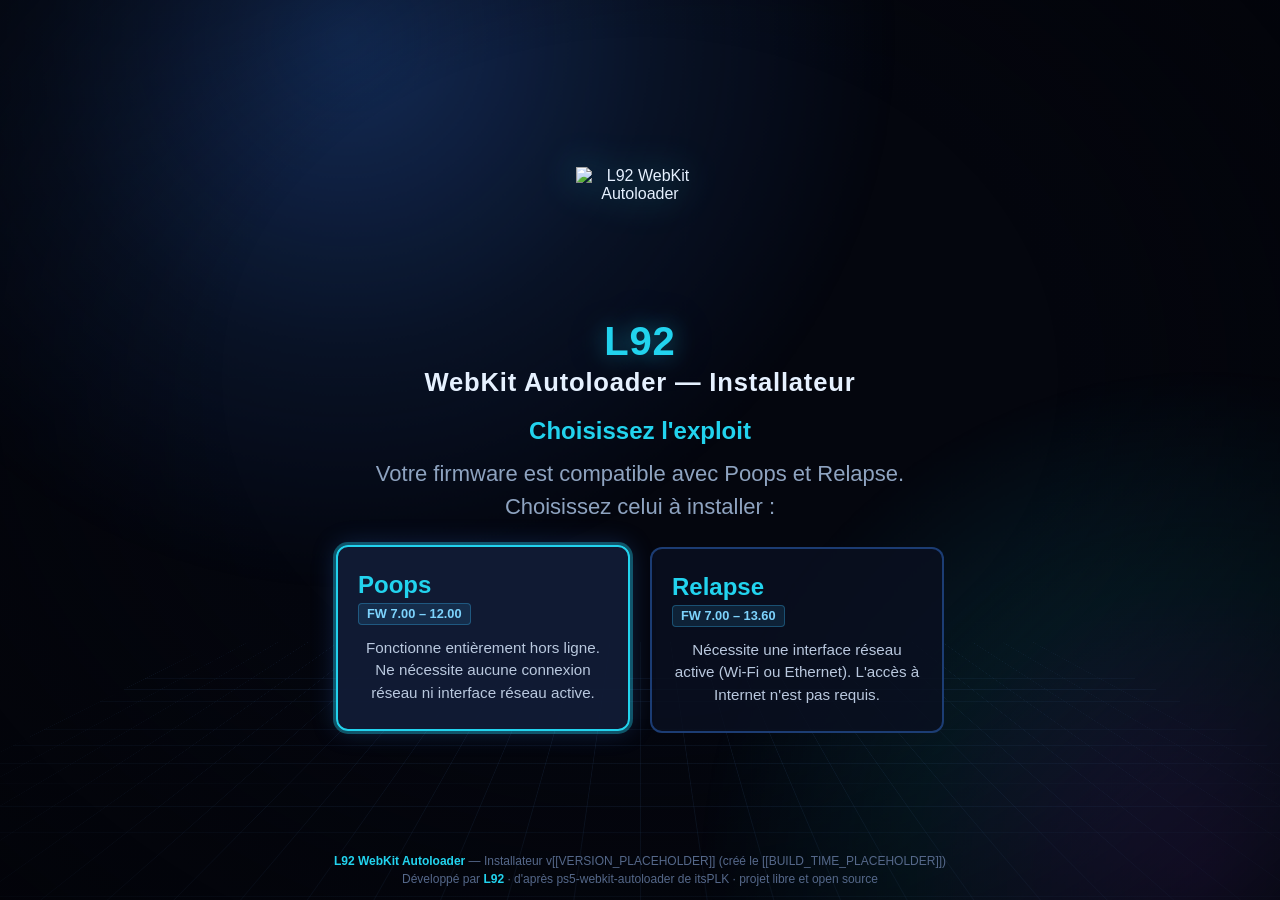
==== frontend/installer-page/index.html @ f5695c62 "feat: L92 rebranding v0.6.0 — French neon UI, credits, CI on tag - Neon "midnight drive" theme (orbs" ====
<!doctype html>
<html lang="fr" manifest="/cache.appcache">

<head>
  <meta charset="utf-8" />
  <meta name="viewport" content="width=device-width, initial-scale=1.0" />
  <link rel="icon" type="image/svg+xml" href="/favicon.svg" />
  <title>L92 WebKit Autoloader — Installateur v[[VERSION_PLACEHOLDER]] (créé le [[BUILD_TIME_PLACEHOLDER]])</title>
  <style>
    * {
      margin: 0;
      padding: 0;
      -webkit-box-sizing: border-box;
      box-sizing: border-box;
    }

    html,
    body {
      height: 100%;
    }

    body {
      font-family: -apple-system, "Helvetica Neue", Helvetica, Arial, sans-serif;
      background: #04060e;
      color: #e6f1ff;
      display: -webkit-box;
      display: -webkit-flex;
      display: flex;
      -webkit-box-align: center;
      -webkit-align-items: center;
      align-items: center;
      -webkit-box-pack: center;
      -webkit-justify-content: center;
      justify-content: center;
      min-height: 100%;
      text-align: center;
      overflow-y: auto;
    }

    /* ---------- Fond animé : aurores + grille néon (transform-only, PS5-safe) ---------- */

    #bg {
      position: fixed;
      top: 0; right: 0; bottom: 0; left: 0;
      z-index: 0;
      background: #04060e;
      pointer-events: none;
      overflow: hidden;
    }

    .orb {
      position: absolute;
      border-radius: 50%;
      will-change: -webkit-transform, transform, opacity;
    }

    .orb-a {
      width: 90vmax; height: 90vmax;
      top: -42vmax; left: -18vmax;
      background: -webkit-radial-gradient(circle at center, rgba(56, 132, 255, 0.30) 0%, rgba(56, 132, 255, 0.10) 38%, rgba(4, 6, 14, 0) 68%);
      background: radial-gradient(circle at center, rgba(56, 132, 255, 0.30) 0%, rgba(56, 132, 255, 0.10) 38%, rgba(4, 6, 14, 0) 68%);
      -webkit-animation: orbA 14s ease-in-out infinite alternate;
      animation: orbA 14s ease-in-out infinite alternate;
    }

    .orb-b {
      width: 80vmax; height: 80vmax;
      right: -34vmax; bottom: -38vmax;
      background: -webkit-radial-gradient(circle at center, rgba(139, 92, 246, 0.26) 0%, rgba(34, 211, 238, 0.10) 40%, rgba(4, 6, 14, 0) 70%);
      background: radial-gradient(circle at center, rgba(139, 92, 246, 0.26) 0%, rgba(34, 211, 238, 0.10) 40%, rgba(4, 6, 14, 0) 70%);
      -webkit-animation: orbB 18s ease-in-out infinite alternate;
      animation: orbB 18s ease-in-out infinite alternate;
    }

    @-webkit-keyframes orbA {
      from { -webkit-transform: translate3d(0, 0, 0) scale(1); transform: translate3d(0, 0, 0) scale(1); opacity: 0.85; }
      to   { -webkit-transform: translate3d(6vmax, 4vmax, 0) scale(1.12); transform: translate3d(6vmax, 4vmax, 0) scale(1.12); opacity: 1; }
    }
    @keyframes orbA {
      from { -webkit-transform: translate3d(0, 0, 0) scale(1); transform: translate3d(0, 0, 0) scale(1); opacity: 0.85; }
      to   { -webkit-transform: translate3d(6vmax, 4vmax, 0) scale(1.12); transform: translate3d(6vmax, 4vmax, 0) scale(1.12); opacity: 1; }
    }

    @-webkit-keyframes orbB {
      from { -webkit-transform: translate3d(0, 0, 0) scale(1.05); transform: translate3d(0, 0, 0) scale(1.05); opacity: 0.8; }
      to   { -webkit-transform: translate3d(-5vmax, -4vmax, 0) scale(1); transform: translate3d(-5vmax, -4vmax, 0) scale(1); opacity: 1; }
    }
    @keyframes orbB {
      from { -webkit-transform: translate3d(0, 0, 0) scale(1.05); transform: translate3d(0, 0, 0) scale(1.05); opacity: 0.8; }
      to   { -webkit-transform: translate3d(-5vmax, -4vmax, 0) scale(1); transform: translate3d(-5vmax, -4vmax, 0) scale(1); opacity: 1; }
    }

    .grid {
      position: absolute;
      top: -12%; right: -20%; bottom: -12%; left: -20%;
      background-image:
        -webkit-linear-gradient(rgba(96, 165, 250, 0.09) 1px, rgba(0, 0, 0, 0) 1px),
        -webkit-linear-gradient(90deg, rgba(96, 165, 250, 0.09) 1px, rgba(0, 0, 0, 0) 1px);
      background-image:
        linear-gradient(rgba(96, 165, 250, 0.09) 1px, rgba(0, 0, 0, 0) 1px),
        linear-gradient(90deg, rgba(96, 165, 250, 0.09) 1px, rgba(0, 0, 0, 0) 1px);
      background-size: 64px 64px;
      -webkit-transform: perspective(600px) rotateX(46deg) scale(1.28);
      transform: perspective(600px) rotateX(46deg) scale(1.28);
      -webkit-transform-origin: 50% 100%;
      transform-origin: 50% 100%;
      -webkit-animation: gridScroll 22s linear infinite;
      animation: gridScroll 22s linear infinite;
    }

    @-webkit-keyframes gridScroll {
      from { background-position: 0 0, 0 0; }
      to   { background-position: 0 64px, 64px 0; }
    }
    @keyframes gridScroll {
      from { background-position: 0 0, 0 0; }
      to   { background-position: 0 64px, 64px 0; }
    }

    .vignette {
      position: absolute;
      top: 0; right: 0; bottom: 0; left: 0;
      background: -webkit-radial-gradient(ellipse at 50% 42%, rgba(0, 0, 0, 0) 46%, rgba(2, 3, 8, 0.72) 100%);
      background: radial-gradient(ellipse at 50% 42%, rgba(0, 0, 0, 0) 46%, rgba(2, 3, 8, 0.72) 100%);
    }

    /* ---------- Contenu ---------- */

    main {
      position: relative;
      z-index: 1;
      max-width: 42rem;
      padding: 2.5rem 1.5rem;
      margin: auto;
    }

    .logo {
      display: inline-block;
      width: 8rem;
      height: 8rem;
      margin-bottom: 1.5rem;
      -webkit-filter: drop-shadow(0 0 18px rgba(34, 211, 238, 0.45));
      filter: drop-shadow(0 0 18px rgba(34, 211, 238, 0.45));
      -webkit-animation: logoPulse 4.5s ease-in-out infinite;
      animation: logoPulse 4.5s ease-in-out infinite;
    }

    @-webkit-keyframes logoPulse {
      0%, 100% { opacity: 1; }
      50% { opacity: 0.82; }
    }
    @keyframes logoPulse {
      0%, 100% { opacity: 1; }
      50% { opacity: 0.82; }
    }

    h1 {
      font-size: 2.5rem;
      font-weight: 700;
      letter-spacing: 0.02em;
      margin-bottom: 1rem;
      color: #22d3ee;
      text-shadow: 0 0 22px rgba(34, 211, 238, 0.45), 0 0 60px rgba(59, 130, 246, 0.22);
    }

    h1 span {
      display: block;
      font-size: 1.6rem;
      font-weight: 600;
      color: #e6f1ff;
      text-shadow: none;
      margin-top: 0.25rem;
    }

    p {
      font-size: 1.375rem;
      line-height: 1.5;
      color: #8ea3c0;
    }

    #status {
      font-size: 1.5rem;
      font-weight: 600;
      color: #22d3ee;
      margin-bottom: 0.5rem;
      -webkit-animation: statusPulse 2s ease-in-out infinite;
      animation: statusPulse 2s ease-in-out infinite;
    }

    @-webkit-keyframes statusPulse {
      0%, 100% { opacity: 1; }
      50% { opacity: 0.55; }
    }
    @keyframes statusPulse {
      0%, 100% { opacity: 1; }
      50% { opacity: 0.55; }
    }

    body.done #status {
      color: #22c55e;
      text-shadow: 0 0 18px rgba(34, 197, 94, 0.5);
      -webkit-animation: none;
      animation: none;
    }

    body.fail #status {
      color: #ef4444;
      text-shadow: 0 0 18px rgba(239, 68, 68, 0.5);
      -webkit-animation: none;
      animation: none;
    }

    #progressWrap {
      position: relative;
      width: 100%;
      max-width: 30rem;
      height: 1.25rem;
      margin: 1.75rem auto 0;
      background: rgba(10, 16, 32, 0.85);
      border: 1px solid rgba(59, 130, 246, 0.4);
      border-radius: 8px;
      overflow: hidden;
      -webkit-box-shadow: 0 0 18px rgba(59, 130, 246, 0.18);
      box-shadow: 0 0 18px rgba(59, 130, 246, 0.18);
    }

    #progressBar {
      position: absolute;
      top: 0;
      left: 0;
      height: 100%;
      width: 100%;
      background: #22d3ee;
      background: -webkit-linear-gradient(90deg, #22d3ee 0%, #3b82f6 55%, #8b5cf6 100%);
      background: linear-gradient(90deg, #22d3ee 0%, #3b82f6 55%, #8b5cf6 100%);
      -webkit-transform: scaleX(0);
      transform: scaleX(0);
      -webkit-transform-origin: left center;
      transform-origin: left center;
      -webkit-transition: -webkit-transform 0.3s ease-out;
      transition: transform 0.3s ease-out;
    }

    #progressPct {
      position: absolute;
      top: 0;
      left: 0;
      width: 100%;
      height: 100%;
      display: -webkit-box;
      display: -webkit-flex;
      display: flex;
      -webkit-box-align: center;
      -webkit-align-items: center;
      align-items: center;
      -webkit-box-pack: center;
      -webkit-justify-content: center;
      justify-content: center;
      color: #fff;
      font-size: 0.8rem;
      font-weight: 600;
      text-shadow: 0 1px 2px rgba(0, 0, 0, 0.6);
      z-index: 1;
      pointer-events: none;
    }

    #logContainer {
      margin-top: 1rem;
      width: 100%;
      max-width: 40rem;
      height: 12rem;
      background: rgba(2, 4, 10, 0.92);
      border: 1px solid rgba(59, 130, 246, 0.4);
      border-radius: 8px;
      overflow-y: auto;
      text-align: left;
      font-family: monospace;
      font-size: 0.8rem;
      padding: 0.5rem;
      color: #9fb6d4;
      white-space: pre-wrap;
      word-wrap: break-word;
    }
    #logContainer.error {
      color: #f87171;
    }

    /* ---------- Overlay cache corrompu ---------- */

    #cacheCorruptOverlay {
      position: fixed;
      top: 0;
      left: 0;
      width: 100%;
      height: 100%;
      background: rgba(2, 4, 10, 0.9);
      display: -webkit-box;
      display: -webkit-flex;
      display: flex;
      -webkit-box-align: center;
      -webkit-align-items: center;
      align-items: center;
      -webkit-box-pack: center;
      -webkit-justify-content: center;
      justify-content: center;
      z-index: 100;
    }

    #cacheCorruptOverlay .card {
      background: rgba(10, 16, 32, 0.96);
      border: 1px solid rgba(59, 130, 246, 0.45);
      border-radius: 14px;
      max-width: 34rem;
      padding: 2rem;
      text-align: center;
      -webkit-box-shadow: 0 0 40px rgba(59, 130, 246, 0.25);
      box-shadow: 0 0 40px rgba(59, 130, 246, 0.25);
    }

    #cacheCorruptOverlay h2 {
      font-size: 1.6rem;
      font-weight: 600;
      color: #fbbf24;
      text-shadow: 0 0 16px rgba(251, 191, 36, 0.4);
      margin-bottom: 1rem;
    }

    #cacheCorruptOverlay p {
      font-size: 1.125rem;
      line-height: 1.6;
      color: #b9c8de;
      margin-bottom: 1.5rem;
    }

    #cacheCorruptOverlay .actions {
      display: -webkit-box;
      display: -webkit-flex;
      display: flex;
      -webkit-box-pack: center;
      -webkit-justify-content: center;
      justify-content: center;
      gap: 1rem;
    }

    #cacheCorruptOverlay .actions[hidden] {
      display: none !important;
    }

    #cacheCorruptOverlay .btn {
      font-size: 1.125rem;
      font-weight: 600;
      padding: 0.75rem 1.5rem;
      border-radius: 8px;
      border: none;
      cursor: pointer;
    }

    #cacheCorruptOverlay .btn.primary {
      background: #22d3ee;
      background: -webkit-linear-gradient(90deg, #22d3ee 0%, #3b82f6 60%, #8b5cf6 100%);
      background: linear-gradient(90deg, #22d3ee 0%, #3b82f6 60%, #8b5cf6 100%);
      color: #fff;
      -webkit-box-shadow: 0 0 18px rgba(34, 211, 238, 0.35);
      box-shadow: 0 0 18px rgba(34, 211, 238, 0.35);
    }

    #cacheCorruptOverlay .btn.secondary {
      background: rgba(51, 65, 85, 0.9);
      border: 1px solid rgba(96, 165, 250, 0.35);
      color: #e2e8f0;
    }

    /* ---------- Sélection d'exploit ---------- */

    #choiceContainer {
      margin-top: 1.5rem;
      width: 100%;
      max-width: 38rem;
      margin-left: auto;
      margin-right: auto;
    }

    #choiceContainer[hidden] {
      display: none !important;
    }

    .choice-grid {
      display: -webkit-box;
      display: -webkit-flex;
      display: flex;
      gap: 1.25rem;
      margin-top: 1rem;
      text-align: left;
    }

    .choice-card {
      -webkit-box-flex: 1;
      -webkit-flex: 1;
      flex: 1;
      background: rgba(10, 16, 32, 0.85);
      border: 2px solid rgba(59, 130, 246, 0.4);
      border-radius: 12px;
      padding: 1.5rem 1.25rem;
      display: -webkit-box;
      display: -webkit-flex;
      display: flex;
      -webkit-box-orient: vertical;
      -webkit-box-direction: normal;
      -webkit-flex-direction: column;
      flex-direction: column;
      cursor: pointer;
      color: inherit;
      font-family: inherit;
      -webkit-transition: border-color 0.2s, -webkit-transform 0.2s, background-color 0.2s;
      transition: border-color 0.2s, transform 0.2s, background-color 0.2s;
      outline: none;
    }

    .choice-card:hover,
    .choice-card:focus {
      border-color: #22d3ee;
      background-color: rgba(17, 28, 54, 0.95);
      -webkit-transform: translateY(-2px);
      transform: translateY(-2px);
      box-shadow: 0 0 0 3px rgba(34, 211, 238, 0.35), 0 0 24px rgba(59, 130, 246, 0.25);
    }

    .choice-card .choice-title {
      font-size: 1.5rem;
      font-weight: 700;
      color: #22d3ee;
      margin-bottom: 0.25rem;
    }

    .choice-card .choice-fw {
      display: inline-block;
      align-self: flex-start;
      font-size: 0.8rem;
      font-weight: 600;
      color: #7dd3fc;
      background: rgba(56, 189, 248, 0.12);
      border: 1px solid rgba(56, 189, 248, 0.3);
      border-radius: 4px;
      padding: 0.15rem 0.5rem;
      margin-bottom: 0.75rem;
    }

    .choice-card .choice-desc {
      font-size: 0.95rem;
      color: #b9c8de;
      line-height: 1.5;
    }

    /* ---------- Footer ---------- */

    #footer {
      position: fixed;
      bottom: 12px;
      left: 50%;
      -webkit-transform: translateX(-50%);
      transform: translateX(-50%);
      font-size: 0.75rem;
      color: #55688a;
      line-height: 1.5;
      text-align: center;
      z-index: 20;
      width: 92%;
      max-width: 46rem;
    }

    #footer b {
      color: #22d3ee;
      font-weight: 600;
    }
  </style>

</head>

<body>
  <div id="bg" aria-hidden="true">
    <div class="orb orb-a"></div>
    <div class="orb orb-b"></div>
    <div class="grid"></div>
    <div class="vignette"></div>
  </div>

  <main>
    <img class="logo" src="/logo.svg" alt="L92 WebKit Autoloader" />
    <h1>L92 <span>WebKit Autoloader — Installateur</span></h1>
    <p id="status">Chargement&hellip;</p>
    <p id="detail"></p>

    <div id="choiceContainer" hidden>
      <div class="choice-grid">
        <button type="button" class="choice-card" id="btnPoops">
          <div class="choice-title">Poops</div>
          <div class="choice-fw">FW 7.00 &ndash; 12.00</div>
          <div class="choice-desc">Fonctionne entièrement hors ligne. Ne nécessite aucune connexion réseau ni interface réseau active.</div>
        </button>
        <button type="button" class="choice-card" id="btnRelapse">
          <div class="choice-title">Relapse</div>
          <div class="choice-fw">FW 7.00 &ndash; 13.60</div>
          <div class="choice-desc">Nécessite une interface réseau active (Wi-Fi ou Ethernet). L'accès à Internet n'est pas requis.</div>
        </button>
      </div>
    </div>

    <div id="progressWrap" hidden>
      <div id="progressBar"></div>
      <div id="progressPct">0%</div>
    </div>
    <div id="logContainer" hidden></div>

  </main>

  <footer id="footer">
    <b>L92 WebKit Autoloader</b> — Installateur v[[VERSION_PLACEHOLDER]] (créé le [[BUILD_TIME_PLACEHOLDER]])<br />
    Développé par <b>L92</b> &middot; d'après ps5-webkit-autoloader de itsPLK &middot; projet libre et open source
  </footer>

  <script>
    (function () {
      'use strict';

      function detectFirmware() {
        var m = /PlayStation 5\/(\d+\.\d+)/.exec(navigator.userAgent);
        if (!m) return null;
        return { str: m[1], num: parseFloat(m[1]) };
      }

      var statusEl = document.getElementById('status');
      var detailEl = document.getElementById('detail');
      var choiceContainer = document.getElementById('choiceContainer');
      var btnPoops = document.getElementById('btnPoops');
      var btnRelapse = document.getElementById('btnRelapse');
      var progressWrap = document.getElementById('progressWrap');
      var progressBar = document.getElementById('progressBar');
      var progressPct = document.getElementById('progressPct');
      var completed = false;
      var isDownloading = false;
      var isRetry = false;
      var currentUid = '';
      var chosenExploit = '';
      var fwParam = '';
      var simulateCorrupt = false;
      var corruptionPromptShown = false;

      (function () {
        var params = new URLSearchParams(window.location.search);
        isRetry = params.get('retry') === '1';
        currentUid = params.get('uid') || '';
        chosenExploit = params.get('exploit') || '';
        fwParam = params.get('fw') || '';
        /* Test hook: ?simulate=corrupt forces the corruption prompt without
         * needing a real AppCache error (e.g. for quick UI testing in a
         * desktop browser via `make dev`). */
        simulateCorrupt = params.get('simulate') === 'corrupt';
      })();

      var POOPS_FIRMWARES = ["7.00", "7.01", "7.20", "7.40", "7.60", "7.61", "8.00", "8.20", "8.40", "8.60", "9.00", "9.05", "9.20", "9.40", "9.60", "10.00", "10.01", "10.20", "10.40", "10.60", "11.00", "11.20", "11.40", "11.60", "12.00"];
      var RELAPSE_FIRMWARES = ["7.00", "7.01", "7.20", "7.40", "7.60", "7.61", "8.00", "8.20", "8.40", "8.60", "9.00", "9.20", "9.40", "9.60", "10.00", "10.01", "10.20", "10.40", "10.60", "11.00", "11.20", "11.60", "12.00", "12.02", "12.20", "12.40", "12.60", "12.70", "13.00", "13.20", "13.40", "13.42", "13.60"];

      var fw = detectFirmware();
      var fwStr = fw ? fw.str : fwParam;
      var fwNum = fw ? fw.num : (fwParam ? parseFloat(fwParam) : 0);
      var hasPoops = fwStr ? (POOPS_FIRMWARES.indexOf(fwStr) !== -1) : (fwNum >= 7.00 && fwNum <= 12.00);
      var hasRelapse = fwStr ? (RELAPSE_FIRMWARES.indexOf(fwStr) !== -1) : (fwNum >= 7.00 && fwNum <= 13.60);
      var isDualSupported = (hasPoops && hasRelapse) || (!fw && !fwParam && !chosenExploit);
      var needsChoice = isDualSupported && !chosenExploit;

      function chooseExploit(choice) {
        try {
          localStorage.setItem('wkal_exploit', choice);
        } catch (e) { }
        var p = new URLSearchParams(window.location.search);
        p.set('exploit', choice);
        window.location.replace(window.location.pathname + '?' + p.toString());
      }

      if (btnPoops) {
        btnPoops.addEventListener('click', function () {
          chooseExploit('poops');
        });
      }
      if (btnRelapse) {
        btnRelapse.addEventListener('click', function () {
          chooseExploit('relapse');
        });
      }


      var logContainer = document.getElementById('logContainer');
      var seenLogs = "";

      function appendLog(msg) {
        if (needsChoice) return;
        logContainer.hidden = false;
        var div = document.createElement('div');
        div.textContent = msg;
        logContainer.appendChild(div);
        logContainer.scrollTop = logContainer.scrollHeight;
      }


      var logPos = 0;
      var logXhr = null;

      function pollLogs() {
        if (needsChoice) return;
        logXhr = new XMLHttpRequest();
        logXhr.open('GET', '/logs?pos=' + logPos, true);
        logXhr.onreadystatechange = function () {
          if (logXhr.readyState === 4) {
            if (logXhr.status === 200) {
              var newLogs = logXhr.responseText;
              if (newLogs.length > 0) {
                var lines = newLogs.split('\n');
                for (var i = 0; i < lines.length; i++) {
                  if (lines[i].trim() !== '') appendLog(lines[i]);
                }
              }
              var newPosStr = logXhr.getResponseHeader("X-Log-Pos");
              if (newPosStr) {
                logPos = parseInt(newPosStr, 10);
              }
              // Add a slight delay before reconnecting to reduce server load
              setTimeout(pollLogs, 100);
            } else {
              // Server is down or error
              if (completed) return; // Stop polling completely if we finished
              setTimeout(pollLogs, 1000);
            }
          }
        };
        logXhr.send();
      }
      // Start the long-polling loop only when not on exploit selection
      if (!needsChoice) {
        pollLogs();
      }


      var probeOk = false;


      var AUTOLOADER_URL = '/app/index.html';

      function setProgress(pct) {
        progressBar.style.webkitTransform = 'scaleX(' + pct / 100 + ')';
        progressBar.style.transform = 'scaleX(' + pct / 100 + ')';
        progressPct.textContent = pct + '%';
      }

      function setInstalled() {
        document.body.classList.add('done');
        statusEl.textContent = 'Installation réussie !';
        statusEl.style.color = '';
        progressBar.style.background = '-webkit-linear-gradient(90deg, #16a34a 0%, #22c55e 100%)';
        detailEl.textContent = 'Le raccourci L92 WebKit Autoloader est maintenant sur l\'accueil de votre PS5. Vous pouvez fermer cette page.';
        setProgress(100);
      }

      function setFailed() {
        document.body.classList.add('fail');
        statusEl.textContent = 'Échec de l\'installation';
        statusEl.style.color = '';
        progressBar.style.background = '-webkit-linear-gradient(90deg, #dc2626 0%, #ef4444 100%)';
        detailEl.textContent = 'L\'application n\'a pas pu être installée. Fermez cette page puis relancez l\'installateur.';
      }

      function setSlow() {
        statusEl.textContent = 'Le cache prend anormalement longtemps';
        detailEl.textContent = 'Le raccourci n\'est créé qu\'une fois le cache terminé. Si cela n\'aboutit jamais, fermez le navigateur et relancez l\'installateur.';
      }

      function setCaching() {
        statusEl.textContent = 'Mise en cache du contenu…';
        detailEl.textContent = 'Veuillez patienter. Ne fermez pas encore cette page !';
        progressWrap.hidden = false;
        if (!logXhr) {
          pollLogs();
        }
      }

      function goToAutoloader() {
        window.location.replace(AUTOLOADER_URL);
      }

      function probeServer() {
        var xhr = new XMLHttpRequest();
        xhr.open('GET', '/version', true);
        xhr.timeout = 1000;
        xhr.onreadystatechange = function () {
          if (xhr.readyState === 4) {
            if (xhr.status === 200) {
              var hdrUid = xhr.getResponseHeader("X-User-Id");
              if (hdrUid) currentUid = hdrUid;
              probeOk = true;
              setCaching();
            } else {
              goToAutoloader();
            }
          }
        };
        xhr.onerror = function () {
          goToAutoloader();
        };
        xhr.ontimeout = function () {
          goToAutoloader();
        };
        xhr.send();
      }

      function installApp() {
        var xhr = new XMLHttpRequest();
        xhr.open('GET', '/install', true);
        xhr.timeout = 30000;
        xhr.onreadystatechange = function () {
          if (xhr.readyState === 4) {
            if (xhr.status === 200) {
              setInstalled();
            } else {
              setFailed();
            }
          }
        };
        xhr.onerror = function () {
          setFailed();
        };
        xhr.ontimeout = function () {
          setFailed();
        };
        xhr.send();
      }

      function maybeInstall() {
        if (completed) {
          return;
        }
        completed = true;
        installApp();
      }

      function setCacheCorrupted() {
        if (corruptionPromptShown) {
          return;
        }
        corruptionPromptShown = true;
        completed = true;
        progressWrap.hidden = true;
        logContainer.hidden = true;
        statusEl.textContent = 'Échec de la mise en cache';
        detailEl.textContent = '';

        var overlay = document.createElement('div');
        overlay.id = 'cacheCorruptOverlay';

        var card = document.createElement('div');
        card.className = 'card';

        var title = document.createElement('h2');
        var msg = document.createElement('p');
        var actions = null;

        var webkitShellPath = '/user/home/' + (currentUid || '<userid>') + '/webkit/shell/';

        if (isRetry) {
          title.textContent = 'Le problème de cache persiste';
          msg.textContent = 'Le nettoyage des données WebKit dans ' + webkitShellPath + ' ne semble pas avoir résolu le problème. Vous pouvez fermer cette page.';
          var exitXhr = new XMLHttpRequest();
          exitXhr.open('GET', '/exit', true);
          exitXhr.send();
        } else {
          title.textContent = 'Le cache WebKit semble corrompu';
          msg.textContent = 'Les données du navigateur WebKit de votre PS5 sont peut-être corrompues, ce qui empêche la mise en cache de se terminer. Les nettoyer peut résoudre le problème. ';
          var strong = document.createElement('strong');
          strong.textContent = 'Cette opération supprimera toutes les données du navigateur dans ' + webkitShellPath + ' (AppCache, cookies, stockage local) pour l\'utilisateur actuel.';
          msg.appendChild(strong);

          actions = document.createElement('div');
          actions.className = 'actions';

          var clearBtn = document.createElement('button');
          clearBtn.className = 'btn primary';
          clearBtn.textContent = 'Nettoyer les données WebKit et réessayer';
          clearBtn.addEventListener('click', function () {
            actions.hidden = true;
            actions.style.display = 'none';
            msg.textContent = 'Nettoyage des données et redémarrage du navigateur…';
            var xhr = new XMLHttpRequest();
            xhr.open('GET', '/clear-webkit-data', true);
            xhr.timeout = 30000;
            xhr.onreadystatechange = function () {
              if (xhr.readyState === 4 && xhr.status !== 200) {
                msg.textContent = 'Échec du nettoyage des données WebKit';
                actions.hidden = false;
                actions.style.display = '';
              }
            };
            xhr.onerror = function () {
              msg.textContent = 'Échec du nettoyage des données WebKit';
              actions.hidden = false;
              actions.style.display = '';
            };
            xhr.ontimeout = function () {
              msg.textContent = 'Échec du nettoyage des données WebKit';
              actions.hidden = false;
              actions.style.display = '';
            };
            xhr.send();
          });
          actions.appendChild(clearBtn);

          var cancelBtn = document.createElement('button');
          cancelBtn.className = 'btn secondary';
          cancelBtn.textContent = 'Annuler';
          cancelBtn.addEventListener('click', function () {
            msg.textContent = 'Vous pouvez fermer cette page. Relancez l\'installateur ELF pour réessayer.';
            actions.hidden = true;
            actions.style.display = 'none';
            var xhr = new XMLHttpRequest();
            xhr.open('GET', '/exit', true);
            xhr.send();
          });
          actions.appendChild(cancelBtn);
        }

        card.appendChild(title);
        card.appendChild(msg);
        if (actions) {
          card.appendChild(actions);
        }
        overlay.appendChild(card);
        document.body.appendChild(overlay);
      }

      window.addEventListener('load', function () {
        /* Test hook: ?simulate=corrupt forces the corruption prompt as if an
         * AppCache error fired during download, and skips the probe/install
         * polling so the prompt stays up for UI testing (e.g. make dev). */
        if (simulateCorrupt) {
          isDownloading = true;
          setCacheCorrupted();
          return;
        }

        if (needsChoice) {
          statusEl.textContent = 'Choisissez l\'exploit';
          var fwDisplay = fw ? ('Firmware ' + fw.str) : (fwParam ? ('Firmware ' + fwParam) : 'Votre firmware');
          detailEl.textContent = '';
          detailEl.appendChild(document.createTextNode(fwDisplay + ' est compatible avec Poops et Relapse.'));
          detailEl.appendChild(document.createElement('br'));
          detailEl.appendChild(document.createTextNode('Choisissez celui à installer :'));
          choiceContainer.hidden = false;
          logContainer.hidden = true;
          if (btnPoops) btnPoops.focus();
          return;
        }

        if (chosenExploit) {
          try {
            localStorage.setItem('wkal_exploit', chosenExploit);
          } catch (e) { }
        } else if (hasPoops && !hasRelapse) {
          try {
            localStorage.setItem('wkal_exploit', 'poops');
          } catch (e) { }
        } else if ((hasRelapse && !hasPoops) || fwNum > 12.00) {
          try {
            localStorage.setItem('wkal_exploit', 'relapse');
          } catch (e) { }
        } else if (fwNum > 0 && fwNum <= 5.50) {
          try {
            localStorage.setItem('wkal_exploit', 'umtx2');
          } catch (e) { }
        }

        probeServer();

        /* The shortcut is created only once the AppCache is current, so the
           installer never installs a partial cache. /install then both installs
           the homescreen app and stops the server. */
        var waitTimer = setInterval(function () {
          if (completed) {
            clearInterval(waitTimer);
            return;
          }
          if (!probeOk) {
            clearInterval(waitTimer);
            goToAutoloader();
            return;
          }
          if (!window.applicationCache) {
            clearInterval(waitTimer);
            maybeInstall();
            return;
          }
          if (window.applicationCache.status === window.applicationCache.UPDATEREADY) {
            clearInterval(waitTimer);
            try {
              window.applicationCache.swapCache();
            } catch (e) { }
            maybeInstall();
            return;
          }
        }, 1000);

        /* Safety cap — never leave the installer hanging on screen. It does NOT
           install or exit: a partial cache must never create a shortcut, so the
           user simply re-runs the installer if this never completes. */
        setTimeout(function () {
          if (!completed && probeOk) {
            setSlow();
          }
        }, 120000);
      });


      if (window.applicationCache) {
        window.applicationCache.addEventListener('checking', function () {
          progressWrap.hidden = false;
          appendLog("[AppCache] Recherche du manifeste…");
        });
        window.applicationCache.addEventListener('downloading', function () {
          isDownloading = true;
          appendLog("[AppCache] Téléchargement du cache…");
        });
        window.applicationCache.addEventListener('progress', function (e) {
          if (e.url) appendLog("[AppCache] Récupération : " + e.url);
          if (e.total && e.total > 0) {
            var pct = Math.min(99, Math.round((e.loaded / e.total) * 100));
            setProgress(pct);
          }
        });
        window.applicationCache.addEventListener('error', function (e) {
          appendLog("[AppCache] Erreur ! Statut : " + window.applicationCache.status);
          logContainer.className = 'error';
          if (isDownloading) {
            setCacheCorrupted();
          }
        });
        window.applicationCache.addEventListener('obsolete', function (e) {
          appendLog("[AppCache] Manifeste obsolète.");
        });
        window.applicationCache.addEventListener('cached', function() {
          isDownloading = false;
          appendLog("[AppCache] Mise en cache terminée.");
          maybeInstall();
        });
        window.applicationCache.addEventListener('noupdate', function() {
          isDownloading = false;
          appendLog("[AppCache] Aucune mise à jour nécessaire.");
          maybeInstall();
        });
        window.applicationCache.addEventListener('updateready', function () {
          isDownloading = false;
          if (window.applicationCache.status === window.applicationCache.UPDATEREADY) {
            try {
              window.applicationCache.swapCache();
            } catch (e) { }
          }
          appendLog("[AppCache] Update ready.");
          maybeInstall();
        });
      }
    })();
  </script>
</body>

</html>
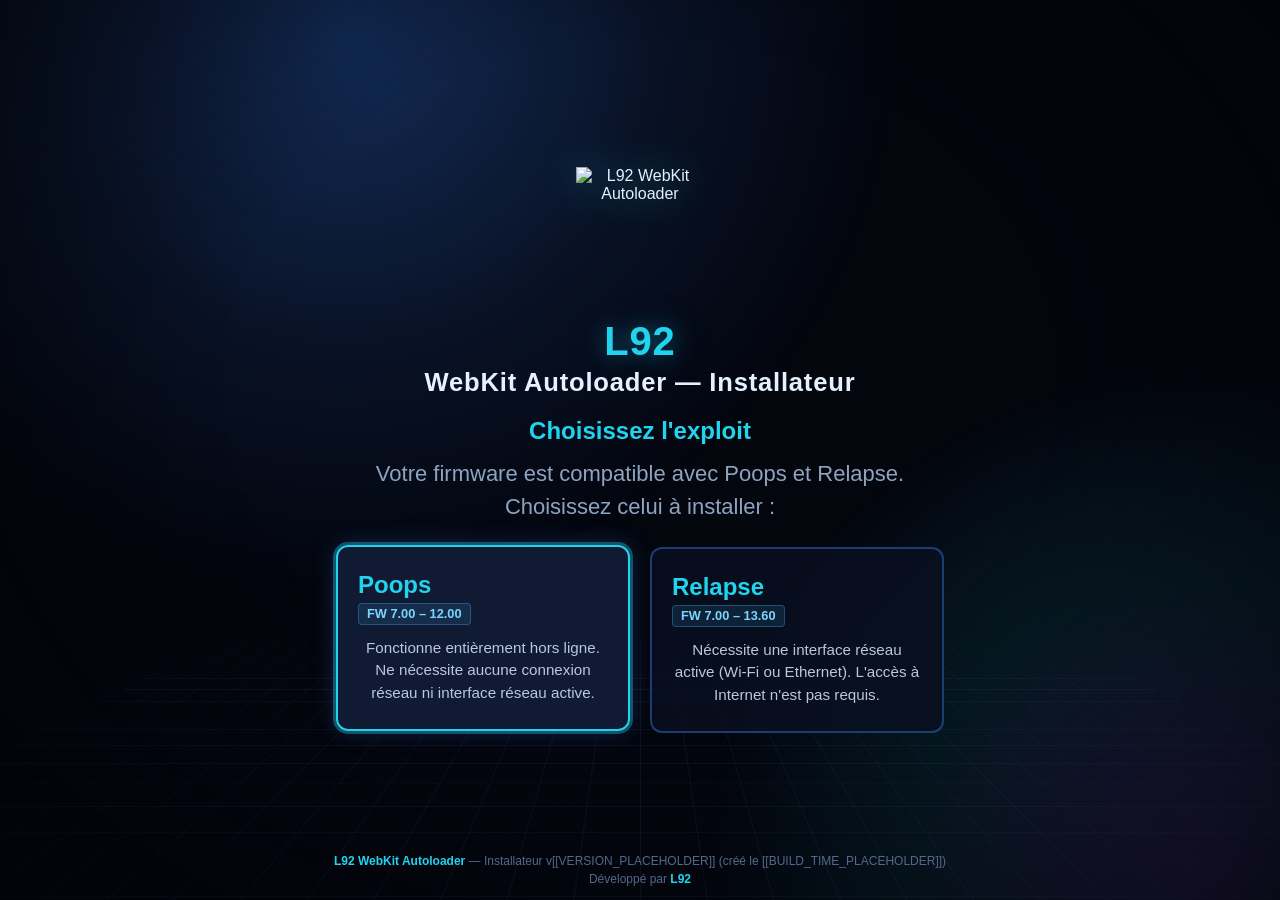
==== commit 3e7e8d2a: "feat: v0.6.1 — branding L92 uniquement, retrait des crédits upstream - Footers web, README, ARCHITEC" ====
--- a/frontend/installer-page/index.html
+++ b/frontend/installer-page/index.html
@@ -515,7 +515,7 @@
 
   <footer id="footer">
     <b>L92 WebKit Autoloader</b> — Installateur v[[VERSION_PLACEHOLDER]] (créé le [[BUILD_TIME_PLACEHOLDER]])<br />
-    Développé par <b>L92</b> &middot; d'après ps5-webkit-autoloader de itsPLK &middot; projet libre et open source
+    Développé par <b>L92</b>
   </footer>
 
   <script>
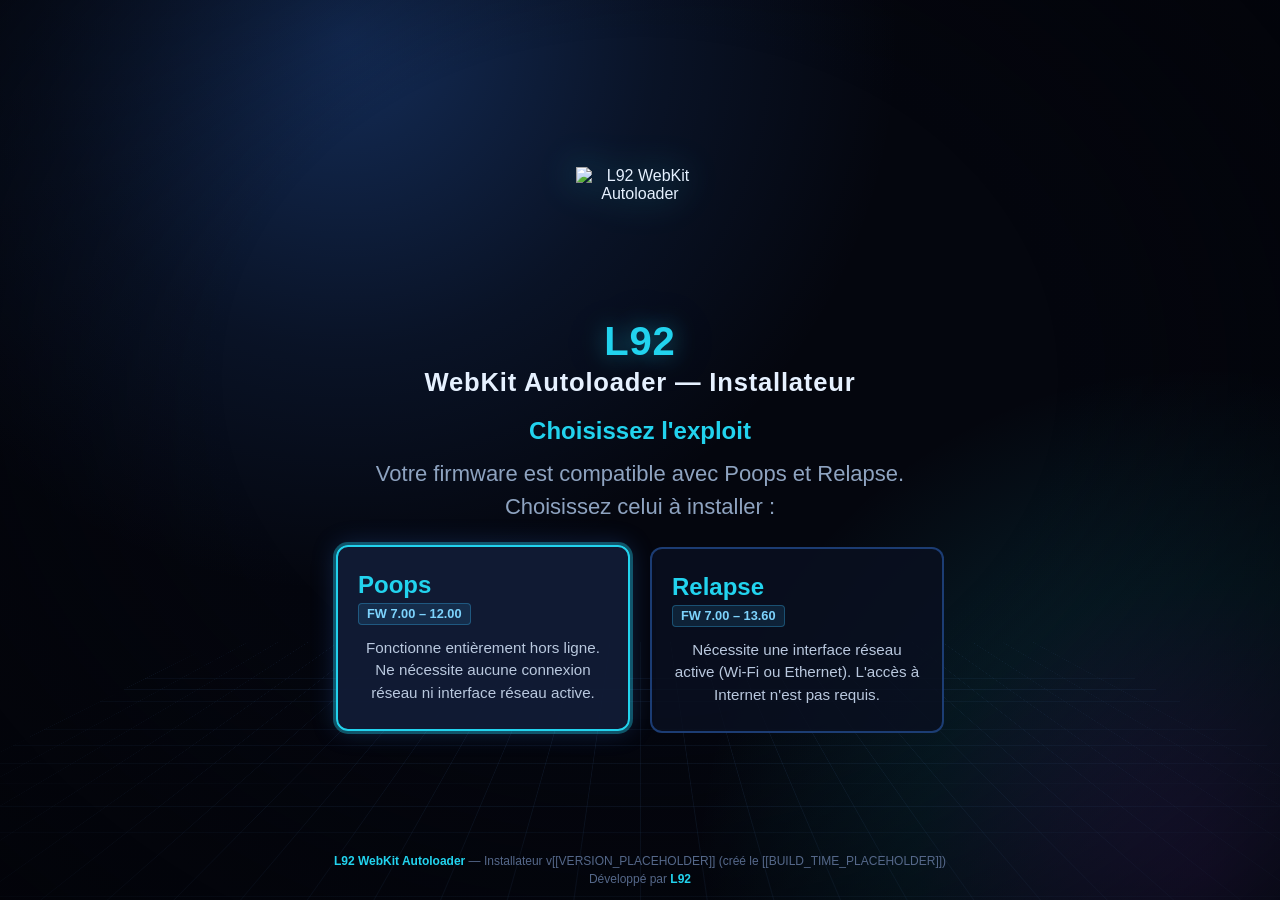
==== commit 9353f45f: "perf: démarrage plus rapide que l'amont — fond statique, zéro repaint Objectif : activer la chaîne e" ====
--- a/frontend/installer-page/index.html
+++ b/frontend/installer-page/index.html
@@ -51,7 +51,6 @@
     .orb {
       position: absolute;
       border-radius: 50%;
-      will-change: -webkit-transform, transform, opacity;
     }
 
     .orb-a {
@@ -59,8 +58,6 @@
       top: -42vmax; left: -18vmax;
       background: -webkit-radial-gradient(circle at center, rgba(56, 132, 255, 0.30) 0%, rgba(56, 132, 255, 0.10) 38%, rgba(4, 6, 14, 0) 68%);
       background: radial-gradient(circle at center, rgba(56, 132, 255, 0.30) 0%, rgba(56, 132, 255, 0.10) 38%, rgba(4, 6, 14, 0) 68%);
-      -webkit-animation: orbA 14s ease-in-out infinite alternate;
-      animation: orbA 14s ease-in-out infinite alternate;
     }
 
     .orb-b {
@@ -68,26 +65,6 @@
       right: -34vmax; bottom: -38vmax;
       background: -webkit-radial-gradient(circle at center, rgba(139, 92, 246, 0.26) 0%, rgba(34, 211, 238, 0.10) 40%, rgba(4, 6, 14, 0) 70%);
       background: radial-gradient(circle at center, rgba(139, 92, 246, 0.26) 0%, rgba(34, 211, 238, 0.10) 40%, rgba(4, 6, 14, 0) 70%);
-      -webkit-animation: orbB 18s ease-in-out infinite alternate;
-      animation: orbB 18s ease-in-out infinite alternate;
-    }
-
-    @-webkit-keyframes orbA {
-      from { -webkit-transform: translate3d(0, 0, 0) scale(1); transform: translate3d(0, 0, 0) scale(1); opacity: 0.85; }
-      to   { -webkit-transform: translate3d(6vmax, 4vmax, 0) scale(1.12); transform: translate3d(6vmax, 4vmax, 0) scale(1.12); opacity: 1; }
-    }
-    @keyframes orbA {
-      from { -webkit-transform: translate3d(0, 0, 0) scale(1); transform: translate3d(0, 0, 0) scale(1); opacity: 0.85; }
-      to   { -webkit-transform: translate3d(6vmax, 4vmax, 0) scale(1.12); transform: translate3d(6vmax, 4vmax, 0) scale(1.12); opacity: 1; }
-    }
-
-    @-webkit-keyframes orbB {
-      from { -webkit-transform: translate3d(0, 0, 0) scale(1.05); transform: translate3d(0, 0, 0) scale(1.05); opacity: 0.8; }
-      to   { -webkit-transform: translate3d(-5vmax, -4vmax, 0) scale(1); transform: translate3d(-5vmax, -4vmax, 0) scale(1); opacity: 1; }
-    }
-    @keyframes orbB {
-      from { -webkit-transform: translate3d(0, 0, 0) scale(1.05); transform: translate3d(0, 0, 0) scale(1.05); opacity: 0.8; }
-      to   { -webkit-transform: translate3d(-5vmax, -4vmax, 0) scale(1); transform: translate3d(-5vmax, -4vmax, 0) scale(1); opacity: 1; }
     }
 
     .grid {
@@ -104,17 +81,6 @@
       transform: perspective(600px) rotateX(46deg) scale(1.28);
       -webkit-transform-origin: 50% 100%;
       transform-origin: 50% 100%;
-      -webkit-animation: gridScroll 22s linear infinite;
-      animation: gridScroll 22s linear infinite;
-    }
-
-    @-webkit-keyframes gridScroll {
-      from { background-position: 0 0, 0 0; }
-      to   { background-position: 0 64px, 64px 0; }
-    }
-    @keyframes gridScroll {
-      from { background-position: 0 0, 0 0; }
-      to   { background-position: 0 64px, 64px 0; }
     }
 
     .vignette {
@@ -141,17 +107,6 @@
       margin-bottom: 1.5rem;
       -webkit-filter: drop-shadow(0 0 18px rgba(34, 211, 238, 0.45));
       filter: drop-shadow(0 0 18px rgba(34, 211, 238, 0.45));
-      -webkit-animation: logoPulse 4.5s ease-in-out infinite;
-      animation: logoPulse 4.5s ease-in-out infinite;
-    }
-
-    @-webkit-keyframes logoPulse {
-      0%, 100% { opacity: 1; }
-      50% { opacity: 0.82; }
-    }
-    @keyframes logoPulse {
-      0%, 100% { opacity: 1; }
-      50% { opacity: 0.82; }
     }
 
     h1 {
@@ -183,17 +138,6 @@
       font-weight: 600;
       color: #22d3ee;
       margin-bottom: 0.5rem;
-      -webkit-animation: statusPulse 2s ease-in-out infinite;
-      animation: statusPulse 2s ease-in-out infinite;
-    }
-
-    @-webkit-keyframes statusPulse {
-      0%, 100% { opacity: 1; }
-      50% { opacity: 0.55; }
-    }
-    @keyframes statusPulse {
-      0%, 100% { opacity: 1; }
-      50% { opacity: 0.55; }
     }
 
     body.done #status {
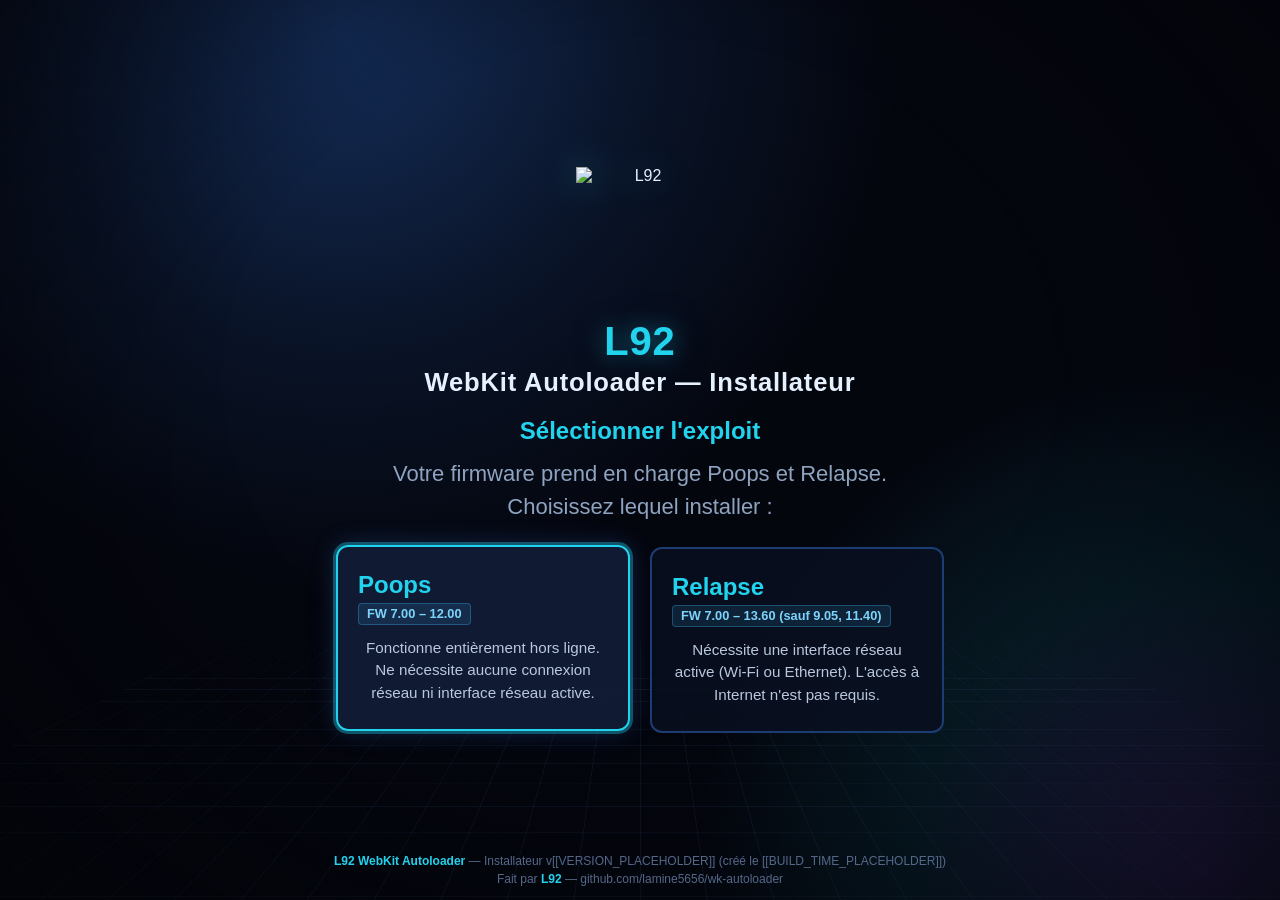
==== commit 508ae9aa: "refonte L92: nouveau design neon (icone, fonds, polices), branding L92, cache inflate + boucle 10ms " ====
--- a/frontend/installer-page/index.html
+++ b/frontend/installer-page/index.html
@@ -20,7 +20,7 @@
     }
 
     body {
-      font-family: -apple-system, "Helvetica Neue", Helvetica, Arial, sans-serif;
+      font-family: -apple-system, "Segoe UI", Roboto, "Helvetica Neue", Helvetica, Arial, sans-serif;
       background: #04060e;
       color: #e6f1ff;
       display: -webkit-box;
@@ -41,7 +41,10 @@
 
     #bg {
       position: fixed;
-      top: 0; right: 0; bottom: 0; left: 0;
+      top: 0;
+      right: 0;
+      bottom: 0;
+      left: 0;
       z-index: 0;
       background: #04060e;
       pointer-events: none;
@@ -54,22 +57,29 @@
     }
 
     .orb-a {
-      width: 90vmax; height: 90vmax;
-      top: -42vmax; left: -18vmax;
+      width: 90vmax;
+      height: 90vmax;
+      top: -42vmax;
+      left: -18vmax;
       background: -webkit-radial-gradient(circle at center, rgba(56, 132, 255, 0.30) 0%, rgba(56, 132, 255, 0.10) 38%, rgba(4, 6, 14, 0) 68%);
       background: radial-gradient(circle at center, rgba(56, 132, 255, 0.30) 0%, rgba(56, 132, 255, 0.10) 38%, rgba(4, 6, 14, 0) 68%);
     }
 
     .orb-b {
-      width: 80vmax; height: 80vmax;
-      right: -34vmax; bottom: -38vmax;
+      width: 80vmax;
+      height: 80vmax;
+      right: -34vmax;
+      bottom: -38vmax;
       background: -webkit-radial-gradient(circle at center, rgba(139, 92, 246, 0.26) 0%, rgba(34, 211, 238, 0.10) 40%, rgba(4, 6, 14, 0) 70%);
       background: radial-gradient(circle at center, rgba(139, 92, 246, 0.26) 0%, rgba(34, 211, 238, 0.10) 40%, rgba(4, 6, 14, 0) 70%);
     }
 
     .grid {
       position: absolute;
-      top: -12%; right: -20%; bottom: -12%; left: -20%;
+      top: -12%;
+      right: -20%;
+      bottom: -12%;
+      left: -20%;
       background-image:
         -webkit-linear-gradient(rgba(96, 165, 250, 0.09) 1px, rgba(0, 0, 0, 0) 1px),
         -webkit-linear-gradient(90deg, rgba(96, 165, 250, 0.09) 1px, rgba(0, 0, 0, 0) 1px);
@@ -85,7 +95,10 @@
 
     .vignette {
       position: absolute;
-      top: 0; right: 0; bottom: 0; left: 0;
+      top: 0;
+      right: 0;
+      bottom: 0;
+      left: 0;
       background: -webkit-radial-gradient(ellipse at 50% 42%, rgba(0, 0, 0, 0) 46%, rgba(2, 3, 8, 0.72) 100%);
       background: radial-gradient(ellipse at 50% 42%, rgba(0, 0, 0, 0) 46%, rgba(2, 3, 8, 0.72) 100%);
     }
@@ -143,15 +156,11 @@
     body.done #status {
       color: #22c55e;
       text-shadow: 0 0 18px rgba(34, 197, 94, 0.5);
-      -webkit-animation: none;
-      animation: none;
     }
 
     body.fail #status {
       color: #ef4444;
       text-shadow: 0 0 18px rgba(239, 68, 68, 0.5);
-      -webkit-animation: none;
-      animation: none;
     }
 
     #progressWrap {
@@ -218,7 +227,7 @@
       border-radius: 8px;
       overflow-y: auto;
       text-align: left;
-      font-family: monospace;
+      font-family: "SFMono-Regular", Menlo, Monaco, Consolas, monospace;
       font-size: 0.8rem;
       padding: 0.5rem;
       color: #9fb6d4;
@@ -237,7 +246,7 @@
       left: 0;
       width: 100%;
       height: 100%;
-      background: rgba(2, 4, 10, 0.9);
+      background: rgba(2, 6, 23, 0.9);
       display: -webkit-box;
       display: -webkit-flex;
       display: flex;
@@ -360,6 +369,11 @@
       outline: none;
     }
 
+    .choice-card.selected {
+      border-color: rgba(56, 189, 248, 0.4);
+      background-color: rgba(56, 189, 248, 0.05);
+    }
+
     .choice-card:hover,
     .choice-card:focus {
       border-color: #22d3ee;
@@ -367,6 +381,12 @@
       -webkit-transform: translateY(-2px);
       transform: translateY(-2px);
       box-shadow: 0 0 0 3px rgba(34, 211, 238, 0.35), 0 0 24px rgba(59, 130, 246, 0.25);
+    }
+
+    .choice-card:disabled {
+      opacity: 0.6;
+      cursor: not-allowed;
+      pointer-events: none;
     }
 
     .choice-card .choice-title {
@@ -429,7 +449,7 @@
   </div>
 
   <main>
-    <img class="logo" src="/logo.svg" alt="L92 WebKit Autoloader" />
+    <img class="logo" src="/logo.svg" alt="L92" />
     <h1>L92 <span>WebKit Autoloader — Installateur</span></h1>
     <p id="status">Chargement&hellip;</p>
     <p id="detail"></p>
@@ -443,7 +463,7 @@
         </button>
         <button type="button" class="choice-card" id="btnRelapse">
           <div class="choice-title">Relapse</div>
-          <div class="choice-fw">FW 7.00 &ndash; 13.60</div>
+          <div class="choice-fw">FW 7.00 &ndash; 13.60 (sauf 9.05, 11.40)</div>
           <div class="choice-desc">Nécessite une interface réseau active (Wi-Fi ou Ethernet). L'accès à Internet n'est pas requis.</div>
         </button>
       </div>
@@ -459,7 +479,7 @@
 
   <footer id="footer">
     <b>L92 WebKit Autoloader</b> — Installateur v[[VERSION_PLACEHOLDER]] (créé le [[BUILD_TIME_PLACEHOLDER]])<br />
-    Développé par <b>L92</b>
+    Fait par <b>L92</b> — github.com/lamine5656/wk-autoloader
   </footer>
 
   <script>
@@ -501,18 +521,43 @@
         simulateCorrupt = params.get('simulate') === 'corrupt';
       })();
 
-      var POOPS_FIRMWARES = ["7.00", "7.01", "7.20", "7.40", "7.60", "7.61", "8.00", "8.20", "8.40", "8.60", "9.00", "9.05", "9.20", "9.40", "9.60", "10.00", "10.01", "10.20", "10.40", "10.60", "11.00", "11.20", "11.40", "11.60", "12.00"];
-      var RELAPSE_FIRMWARES = ["7.00", "7.01", "7.20", "7.40", "7.60", "7.61", "8.00", "8.20", "8.40", "8.60", "9.00", "9.20", "9.40", "9.60", "10.00", "10.01", "10.20", "10.40", "10.60", "11.00", "11.20", "11.60", "12.00", "12.02", "12.20", "12.40", "12.60", "12.70", "13.00", "13.20", "13.40", "13.42", "13.60"];
+      /* Firmware support definitions:
+         - <= 5.50: umtx2
+         - 7.00 - 12.00: poops
+         - 7.00 - 13.60 (except 9.05, 11.40): relapse */
+      function isUmtx2Supported(num) {
+        var n = typeof num === 'number' ? num : parseFloat(num);
+        return n > 0 && n <= 5.50;
+      }
+
+      function isPoopsSupported(num) {
+        var n = typeof num === 'number' ? num : parseFloat(num);
+        return n >= 7.00 && n <= 12.00;
+      }
+
+      function isRelapseSupported(num, str) {
+        var n = typeof num === 'number' ? num : parseFloat(num);
+        var s = str || (typeof num === 'string' ? num : '');
+        var isExcluded = (s === '9.05' || s === '11.40' ||
+                          Math.abs(n - 9.05) < 0.001 || Math.abs(n - 11.40) < 0.001);
+        return n >= 7.00 && n <= 13.60 && !isExcluded;
+      }
 
       var fw = detectFirmware();
       var fwStr = fw ? fw.str : fwParam;
       var fwNum = fw ? fw.num : (fwParam ? parseFloat(fwParam) : 0);
-      var hasPoops = fwStr ? (POOPS_FIRMWARES.indexOf(fwStr) !== -1) : (fwNum >= 7.00 && fwNum <= 12.00);
-      var hasRelapse = fwStr ? (RELAPSE_FIRMWARES.indexOf(fwStr) !== -1) : (fwNum >= 7.00 && fwNum <= 13.60);
-      var isDualSupported = (hasPoops && hasRelapse) || (!fw && !fwParam && !chosenExploit);
+      var hasUmtx2 = isUmtx2Supported(fwNum);
+      var hasPoops = isPoopsSupported(fwNum);
+      var hasRelapse = isRelapseSupported(fwNum, fwStr);
+      var isUnsupported = fwNum > 0 && !hasUmtx2 && !hasPoops && !hasRelapse;
+      var isDualSupported = (hasPoops && hasRelapse) || (!fw && !fwParam);
       var needsChoice = isDualSupported && !chosenExploit;
 
       function chooseExploit(choice) {
+        if (btnPoops) btnPoops.disabled = true;
+        if (btnRelapse) btnRelapse.disabled = true;
+        statusEl.textContent = (choice === 'poops' ? 'Poops' : 'Relapse') + ' sélectionné...';
+        detailEl.textContent = 'Préparation du téléchargement du cache...';
         try {
           localStorage.setItem('wkal_exploit', choice);
         } catch (e) { }
@@ -532,12 +577,11 @@
         });
       }
 
-
       var logContainer = document.getElementById('logContainer');
       var seenLogs = "";
 
       function appendLog(msg) {
-        if (needsChoice) return;
+        if (needsChoice || isUnsupported) return;
         logContainer.hidden = false;
         var div = document.createElement('div');
         div.textContent = msg;
@@ -550,7 +594,7 @@
       var logXhr = null;
 
       function pollLogs() {
-        if (needsChoice) return;
+        if (needsChoice || isUnsupported) return;
         logXhr = new XMLHttpRequest();
         logXhr.open('GET', '/logs?pos=' + logPos, true);
         logXhr.onreadystatechange = function () {
@@ -578,8 +622,8 @@
         };
         logXhr.send();
       }
-      // Start the long-polling loop only when not on exploit selection
-      if (!needsChoice) {
+      // Start the long-polling loop only when caching (not on choice, not on unsupported)
+      if (!needsChoice && !isUnsupported) {
         pollLogs();
       }
 
@@ -618,7 +662,7 @@
       }
 
       function setCaching() {
-        statusEl.textContent = 'Mise en cache du contenu…';
+        statusEl.textContent = 'Mise en cache du contenu...';
         detailEl.textContent = 'Veuillez patienter. Ne fermez pas encore cette page !';
         progressWrap.hidden = false;
         if (!logXhr) {
@@ -710,15 +754,15 @@
 
         if (isRetry) {
           title.textContent = 'Le problème de cache persiste';
-          msg.textContent = 'Le nettoyage des données WebKit dans ' + webkitShellPath + ' ne semble pas avoir résolu le problème. Vous pouvez fermer cette page.';
+          msg.textContent = 'L\'effacement des données WebKit depuis ' + webkitShellPath + ' ne semble pas avoir résolu le problème. Vous pouvez fermer cette page.';
           var exitXhr = new XMLHttpRequest();
           exitXhr.open('GET', '/exit', true);
           exitXhr.send();
         } else {
           title.textContent = 'Le cache WebKit semble corrompu';
-          msg.textContent = 'Les données du navigateur WebKit de votre PS5 sont peut-être corrompues, ce qui empêche la mise en cache de se terminer. Les nettoyer peut résoudre le problème. ';
+          msg.textContent = 'Les données WebKit de votre PS5 sont peut-être corrompues, ce qui empêche la mise en cache de se terminer. Les effacer peut résoudre le problème. ';
           var strong = document.createElement('strong');
-          strong.textContent = 'Cette opération supprimera toutes les données du navigateur dans ' + webkitShellPath + ' (AppCache, cookies, stockage local) pour l\'utilisateur actuel.';
+          strong.textContent = 'Cela supprimera toutes les données navigateur dans ' + webkitShellPath + ' (AppCache, cookies, stockage local) pour l\'utilisateur actuel.';
           msg.appendChild(strong);
 
           actions = document.createElement('div');
@@ -726,28 +770,28 @@
 
           var clearBtn = document.createElement('button');
           clearBtn.className = 'btn primary';
-          clearBtn.textContent = 'Nettoyer les données WebKit et réessayer';
+          clearBtn.textContent = 'Effacer les données WebKit et réessayer';
           clearBtn.addEventListener('click', function () {
             actions.hidden = true;
             actions.style.display = 'none';
-            msg.textContent = 'Nettoyage des données et redémarrage du navigateur…';
+            msg.textContent = 'Effacement des données et redémarrage du navigateur...';
             var xhr = new XMLHttpRequest();
             xhr.open('GET', '/clear-webkit-data', true);
             xhr.timeout = 30000;
             xhr.onreadystatechange = function () {
               if (xhr.readyState === 4 && xhr.status !== 200) {
-                msg.textContent = 'Échec du nettoyage des données WebKit';
+                msg.textContent = 'Échec de l\'effacement des données WebKit';
                 actions.hidden = false;
                 actions.style.display = '';
               }
             };
             xhr.onerror = function () {
-              msg.textContent = 'Échec du nettoyage des données WebKit';
+              msg.textContent = 'Échec de l\'effacement des données WebKit';
               actions.hidden = false;
               actions.style.display = '';
             };
             xhr.ontimeout = function () {
-              msg.textContent = 'Échec du nettoyage des données WebKit';
+              msg.textContent = 'Échec de l\'effacement des données WebKit';
               actions.hidden = false;
               actions.style.display = '';
             };
@@ -759,7 +803,7 @@
           cancelBtn.className = 'btn secondary';
           cancelBtn.textContent = 'Annuler';
           cancelBtn.addEventListener('click', function () {
-            msg.textContent = 'Vous pouvez fermer cette page. Relancez l\'installateur ELF pour réessayer.';
+            msg.textContent = 'Vous pouvez fermer cette page. Relancez l\'ELF installateur pour réessayer.';
             actions.hidden = true;
             actions.style.display = 'none';
             var xhr = new XMLHttpRequest();
@@ -789,33 +833,51 @@
         }
 
         if (needsChoice) {
-          statusEl.textContent = 'Choisissez l\'exploit';
+          statusEl.textContent = 'Sélectionner l\'exploit';
           var fwDisplay = fw ? ('Firmware ' + fw.str) : (fwParam ? ('Firmware ' + fwParam) : 'Votre firmware');
           detailEl.textContent = '';
-          detailEl.appendChild(document.createTextNode(fwDisplay + ' est compatible avec Poops et Relapse.'));
+          detailEl.appendChild(document.createTextNode(fwDisplay + ' prend en charge Poops et Relapse.'));
           detailEl.appendChild(document.createElement('br'));
-          detailEl.appendChild(document.createTextNode('Choisissez celui à installer :'));
+          detailEl.appendChild(document.createTextNode('Choisissez lequel installer :'));
           choiceContainer.hidden = false;
           logContainer.hidden = true;
-          if (btnPoops) btnPoops.focus();
+          var storedPref = '';
+          try { storedPref = localStorage.getItem('wkal_exploit'); } catch (e) { }
+          if (storedPref === 'relapse' && btnRelapse) {
+            btnRelapse.classList.add('selected');
+            btnRelapse.focus();
+          } else if (storedPref === 'poops' && btnPoops) {
+            btnPoops.classList.add('selected');
+            btnPoops.focus();
+          } else if (btnPoops) {
+            btnPoops.focus();
+          }
           return;
         }
 
-        if (chosenExploit) {
+        if (isUnsupported) {
+          statusEl.textContent = 'Firmware non supporté';
+          statusEl.style.color = '#ef4444';
+          var fwDisplay = fw ? ('Firmware ' + fw.str) : (fwParam ? ('Firmware ' + fwParam) : 'Votre firmware');
+          detailEl.textContent = fwDisplay + ' n\'est pas supporté (supporté : 1.00–5.50 via umtx2, 7.00–12.00 via poops, 7.00–13.60 via relapse).';
+          return;
+        }
+
+        var effectiveExploit = '';
+        if (hasUmtx2) {
+          effectiveExploit = 'umtx2';
+        } else if (hasPoops && !hasRelapse) {
+          effectiveExploit = 'poops';
+        } else if (hasRelapse && !hasPoops) {
+          effectiveExploit = 'relapse';
+        } else if (hasPoops && hasRelapse) {
+          effectiveExploit = (chosenExploit === 'poops') ? 'poops' : 'relapse';
+        } else if (chosenExploit) {
+          effectiveExploit = chosenExploit;
+        }
+        if (effectiveExploit) {
           try {
-            localStorage.setItem('wkal_exploit', chosenExploit);
-          } catch (e) { }
-        } else if (hasPoops && !hasRelapse) {
-          try {
-            localStorage.setItem('wkal_exploit', 'poops');
-          } catch (e) { }
-        } else if ((hasRelapse && !hasPoops) || fwNum > 12.00) {
-          try {
-            localStorage.setItem('wkal_exploit', 'relapse');
-          } catch (e) { }
-        } else if (fwNum > 0 && fwNum <= 5.50) {
-          try {
-            localStorage.setItem('wkal_exploit', 'umtx2');
+            localStorage.setItem('wkal_exploit', effectiveExploit);
           } catch (e) { }
         }
 
@@ -863,37 +925,37 @@
       if (window.applicationCache) {
         window.applicationCache.addEventListener('checking', function () {
           progressWrap.hidden = false;
-          appendLog("[AppCache] Recherche du manifeste…");
+          appendLog("[AppCache] Checking for manifest...");
         });
         window.applicationCache.addEventListener('downloading', function () {
           isDownloading = true;
-          appendLog("[AppCache] Téléchargement du cache…");
+          appendLog("[AppCache] Downloading cache...");
         });
         window.applicationCache.addEventListener('progress', function (e) {
-          if (e.url) appendLog("[AppCache] Récupération : " + e.url);
+          if (e.url) appendLog("[AppCache] Fetching: " + e.url);
           if (e.total && e.total > 0) {
             var pct = Math.min(99, Math.round((e.loaded / e.total) * 100));
             setProgress(pct);
           }
         });
         window.applicationCache.addEventListener('error', function (e) {
-          appendLog("[AppCache] Erreur ! Statut : " + window.applicationCache.status);
+          appendLog("[AppCache] Error occurred! Status: " + window.applicationCache.status);
           logContainer.className = 'error';
           if (isDownloading) {
             setCacheCorrupted();
           }
         });
         window.applicationCache.addEventListener('obsolete', function (e) {
-          appendLog("[AppCache] Manifeste obsolète.");
+          appendLog("[AppCache] Manifest is obsolete.");
         });
         window.applicationCache.addEventListener('cached', function() {
           isDownloading = false;
-          appendLog("[AppCache] Mise en cache terminée.");
+          appendLog("[AppCache] Caching complete.");
           maybeInstall();
         });
         window.applicationCache.addEventListener('noupdate', function() {
           isDownloading = false;
-          appendLog("[AppCache] Aucune mise à jour nécessaire.");
+          appendLog("[AppCache] No update needed.");
           maybeInstall();
         });
         window.applicationCache.addEventListener('updateready', function () {
